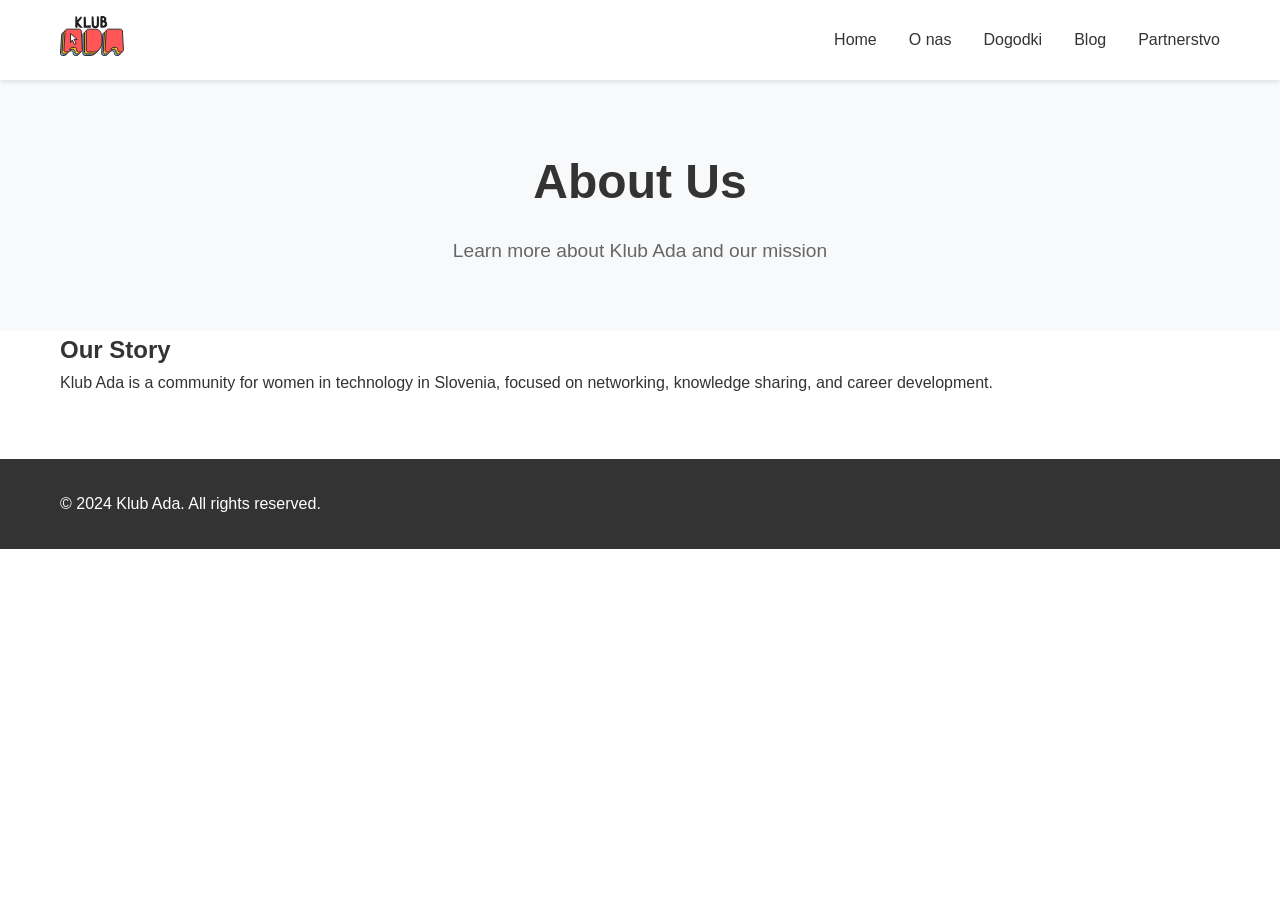
==== o-nas.html @ e6f09718 "Convert to static HTML/CSS/JS website for GitHub Pages" ====
<!DOCTYPE html>
<html lang="en">
<head>
    <meta charset="UTF-8">
    <meta name="viewport" content="width=device-width, initial-scale=1.0">
    <title>O nas - Klub Ada</title>
    <link rel="stylesheet" href="public/css/style.css">
    <link rel="icon" type="image/x-icon" href="public/favicon.ico">
</head>
<body>
    <nav class="nav">
        <div class="container nav-container">
            <a href="/" class="logo">
                <img src="public/assets/klub-ada-logo.svg" alt="Klub Ada Logo">
            </a>
            <div class="nav-links">
                <a href="/">Home</a>
                <a href="/o-nas.html">O nas</a>
                <a href="/dogodki.html">Dogodki</a>
                <a href="/blog.html">Blog</a>
                <a href="/partnerstvo.html">Partnerstvo</a>
            </div>
            <button class="menu-toggle">Menu</button>
        </div>
    </nav>

    <main>
        <section class="hero">
            <div class="container">
                <h1>About Us</h1>
                <p>Learn more about Klub Ada and our mission</p>
            </div>
        </section>

        <section class="container">
            <div class="content">
                <h2>Our Story</h2>
                <p>Klub Ada is a community for women in technology in Slovenia, focused on networking, knowledge sharing, and career development.</p>
            </div>
        </section>
    </main>

    <footer class="footer">
        <div class="container">
            <p>&copy; 2024 Klub Ada. All rights reserved.</p>
        </div>
    </footer>

    <script src="public/js/main.js"></script>
</body>
</html>
---- public/css/style.css ----
/* Reset and base styles */
* {
    margin: 0;
    padding: 0;
    box-sizing: border-box;
}

body {
    font-family: -apple-system, BlinkMacSystemFont, 'Segoe UI', Roboto, Oxygen, Ubuntu, Cantarell, 'Open Sans', 'Helvetica Neue', sans-serif;
    line-height: 1.6;
    color: #333;
}

/* Container */
.container {
    max-width: 1200px;
    margin: 0 auto;
    padding: 0 20px;
}

/* Navigation */
.nav {
    background: #fff;
    box-shadow: 0 2px 4px rgba(0,0,0,0.1);
    padding: 1rem 0;
    position: sticky;
    top: 0;
    z-index: 1000;
}

.nav-container {
    display: flex;
    justify-content: space-between;
    align-items: center;
}

.logo img {
    height: 40px;
}

.nav-links {
    display: flex;
    gap: 2rem;
}

.nav-links a {
    text-decoration: none;
    color: #333;
    font-weight: 500;
    transition: color 0.3s ease;
}

.nav-links a:hover {
    color: #007bff;
}

.menu-toggle {
    display: none;
    background: none;
    border: none;
    font-size: 1.5rem;
    cursor: pointer;
}

/* Hero section */
.hero {
    padding: 4rem 0;
    background: #f8f9fa;
    text-align: center;
}

.hero h1 {
    font-size: 3rem;
    margin-bottom: 1rem;
    color: #333;
}

.hero p {
    font-size: 1.2rem;
    color: #666;
    max-width: 600px;
    margin: 0 auto;
}

/* Buttons */
.btn {
    display: inline-block;
    padding: 0.8rem 1.5rem;
    border-radius: 5px;
    text-decoration: none;
    font-weight: 500;
    transition: all 0.3s ease;
}

.btn-primary {
    background: #007bff;
    color: white;
}

.btn-primary:hover {
    background: #0056b3;
}

/* Footer */
.footer {
    background: #333;
    color: white;
    padding: 2rem 0;
    margin-top: 4rem;
}

/* Responsive design */
@media (max-width: 768px) {
    .nav-links {
        display: none;
    }
    
    .menu-toggle {
        display: block;
    }
    
    .hero h1 {
        font-size: 2rem;
    }
    
    .nav-links.active {
        display: flex;
        flex-direction: column;
        position: absolute;
        top: 100%;
        left: 0;
        right: 0;
        background: white;
        padding: 1rem;
        box-shadow: 0 2px 4px rgba(0,0,0,0.1);
    }
}
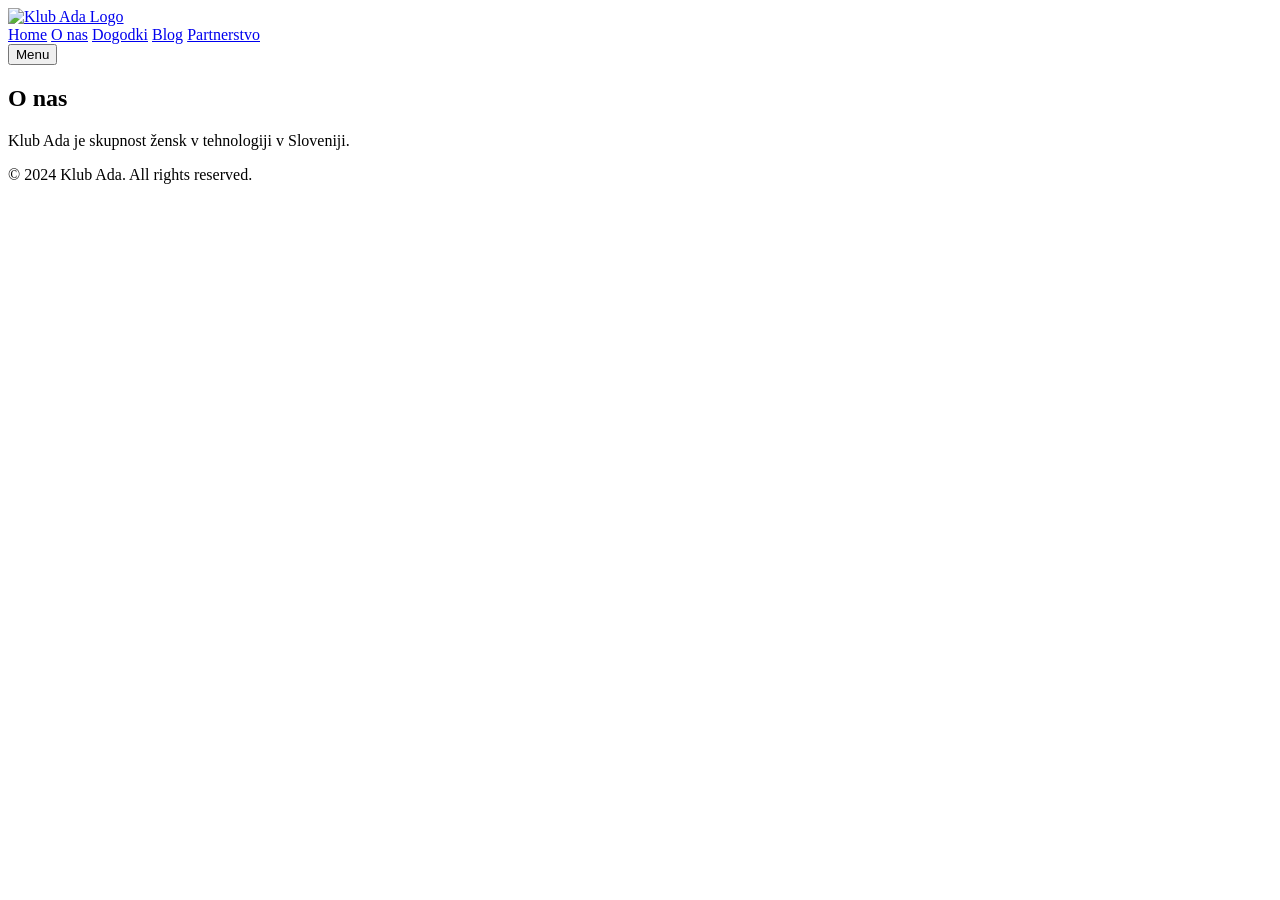
==== commit 467655a6: "Update file paths for GitHub Pages" ====
--- a/o-nas.html
+++ b/o-nas.html
@@ -4,38 +4,31 @@
     <meta charset="UTF-8">
     <meta name="viewport" content="width=device-width, initial-scale=1.0">
     <title>O nas - Klub Ada</title>
-    <link rel="stylesheet" href="public/css/style.css">
-    <link rel="icon" type="image/x-icon" href="public/favicon.ico">
+    <link rel="stylesheet" href="/web-2/css/style.css">
+    <link rel="icon" type="image/x-icon" href="/web-2/favicon.ico">
 </head>
 <body>
     <nav class="nav">
         <div class="container nav-container">
-            <a href="/" class="logo">
-                <img src="public/assets/klub-ada-logo.svg" alt="Klub Ada Logo">
+            <a href="/web-2/index.html" class="logo">
+                <img src="/web-2/assets/klub-ada-logo.svg" alt="Klub Ada Logo">
             </a>
             <div class="nav-links">
-                <a href="/">Home</a>
-                <a href="/o-nas.html">O nas</a>
-                <a href="/dogodki.html">Dogodki</a>
-                <a href="/blog.html">Blog</a>
-                <a href="/partnerstvo.html">Partnerstvo</a>
+                <a href="/web-2/index.html">Home</a>
+                <a href="/web-2/o-nas.html">O nas</a>
+                <a href="/web-2/dogodki.html">Dogodki</a>
+                <a href="/web-2/blog.html">Blog</a>
+                <a href="/web-2/partnerstvo.html">Partnerstvo</a>
             </div>
             <button class="menu-toggle">Menu</button>
         </div>
     </nav>
 
     <main>
-        <section class="hero">
+        <section class="about">
             <div class="container">
-                <h1>About Us</h1>
-                <p>Learn more about Klub Ada and our mission</p>
-            </div>
-        </section>
-
-        <section class="container">
-            <div class="content">
-                <h2>Our Story</h2>
-                <p>Klub Ada is a community for women in technology in Slovenia, focused on networking, knowledge sharing, and career development.</p>
+                <h1>O nas</h1>
+                <p>Klub Ada je skupnost žensk v tehnologiji v Sloveniji.</p>
             </div>
         </section>
     </main>
@@ -46,6 +39,6 @@
         </div>
     </footer>
 
-    <script src="public/js/main.js"></script>
+    <script src="/web-2/js/main.js"></script>
 </body>
 </html>
